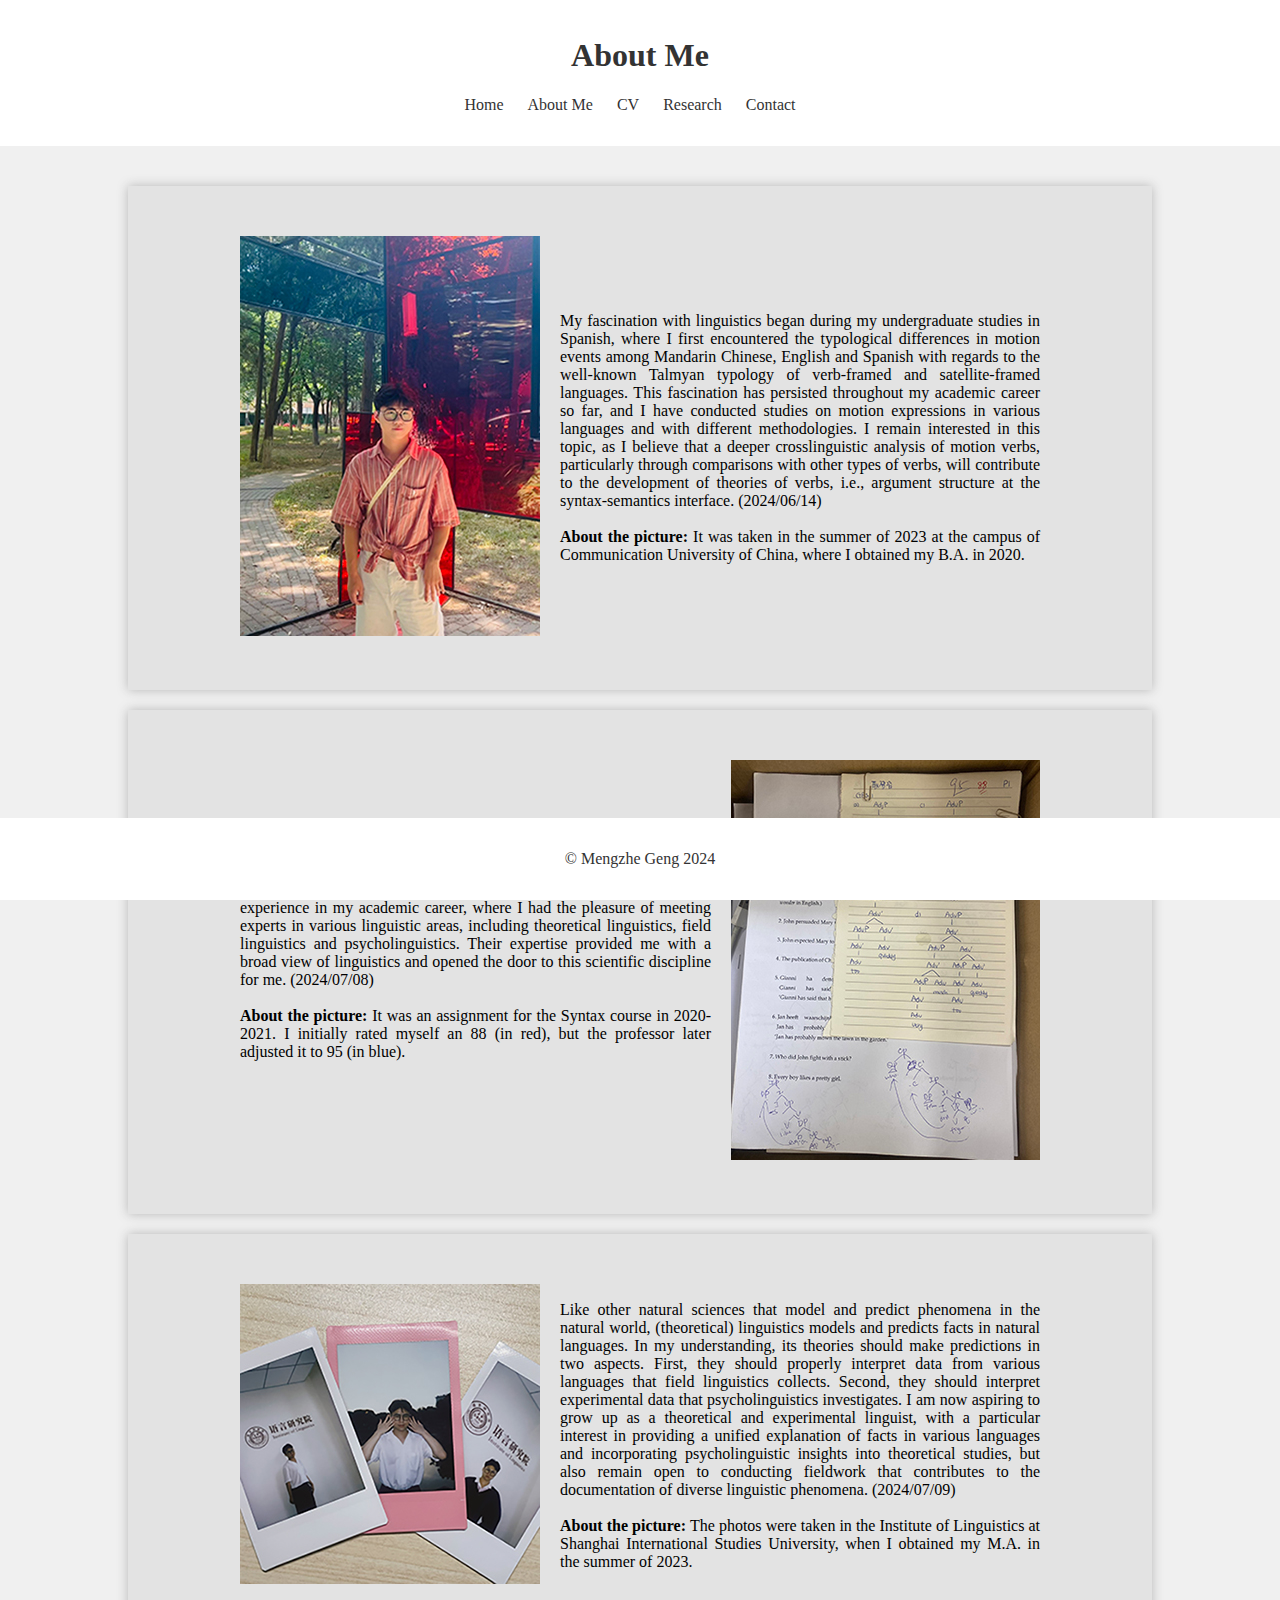
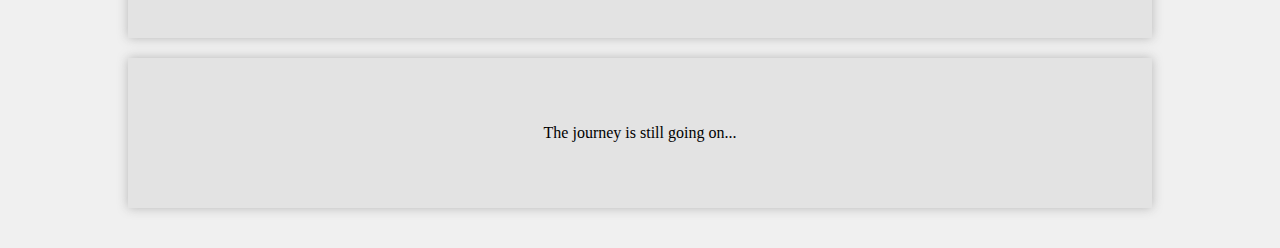
==== About Me.html @ 900a326f "Add files via upload" ====
<!DOCTYPE html>
<html lang="en">
<head>
    <meta charset="UTF-8">
    <meta name="viewport" content="width=device-width, initial-scale=1.0">
    <title>Mengzhe Geng - About Me</title>
    <link rel="stylesheet" href="About Me.css">
</head>
<body>
    <header>
        <h1>About Me</h1>
        <nav>
            <ul>
                <li><a href="index.html">Home</a></li>
                <li><a href="About Me.html">About Me</a></li>
                <li><a href="CV.html">CV</a></li>
                <li><a href="academic.html">Research</a></li>
                <li><a href="contact.html">Contact</a></li>
            </ul>
        </nav>
    </header>
    <main>
        <section id="hero">
            <div class="hero-content">
                <div class="hero-text">
                    <p>My fascination with linguistics began during my undergraduate studies in Spanish, 
                        where I first encountered the typological differences in motion events among Mandarin Chinese, 
                        English and Spanish with regards to the well-known Talmyan typology of verb-framed and satellite-framed 
                        languages. This fascination has persisted throughout my academic career so far, and I have conducted studies on
                        motion expressions in various languages and with different methodologies. I remain interested in 
                        this topic, as I believe that a deeper crosslinguistic analysis of motion verbs, particularly through comparisons with other types of verbs, will contribute
                        to the development of theories of verbs, i.e., argument structure at the syntax-semantics interface. (2024/06/14)
                        <br><br>
                        <b>About the picture: </b>It was taken in the summer of 2023 at the campus of Communication University of China, where I obtained my B.A. in 2020.
                    </p>
                </div>
                    <div class="profile-image">
                    <img src="About Me 4.jpg" alt="Mengzhe Geng">
                    
                    </div>
            </div>
        </section>
        <section id="hero">
            <div class="hero-content">
                <div class="profile-image">
                    <img src="About Me 3.jpg" alt="Mengzhe Geng">
                </div>
                <div class="hero-text">
                <p>My four years at Shanghai International Studies University (three as a master's student and one as a RA and TA)
                    have been a precious experience in my academic career, where I had the pleasure of meeting experts in various linguistic areas, including
                    theoretical linguistics, field linguistics and psycholinguistics. Their expertise provided me with a broad view of linguistics
                    and opened the door to this scientific discipline for me. (2024/07/08)
                    <br><br>
                    <b>About the picture: </b>It was an assignment for the Syntax course in 2020-2021. 
                    I initially rated myself an 88 (in red), but the professor later adjusted it to 95 (in blue).
                </p>
                </div>
            </div>
        </section>
        <section id="hero">
            <div class="hero-content">
                <div class="hero-text">
                    <p>Like other natural sciences that model and predict phenomena in the natural world, 
                        (theoretical) linguistics models and predicts facts in natural languages. 
                        In my understanding, its theories should make predictions in two aspects. 
                        First, they should properly interpret data from various languages that field linguistics collects. 
                        Second, they should interpret experimental data that psycholinguistics investigates. 
                        I am now aspiring to grow up as a theoretical and experimental linguist, 
                        with a particular interest in providing a unified explanation of facts in various languages 
                        and incorporating psycholinguistic insights into theoretical studies,
                        but also remain open to conducting fieldwork that contributes to the documentation
                         of diverse linguistic phenomena. (2024/07/09)
                    <br><br>
                    <b>About the picture: </b>The photos were taken in the Institute of Linguistics 
                    at Shanghai International Studies University, when I obtained my M.A. in the summer of 2023.
                    </p>
                </div>
                <div class="profile-image">
                <img src="About Me 5.jpg" alt="Mengzhe Geng">
                </div>
        </div>
        </section>
        <section id="hero">
            <div class="hero-content">
                <div class="hero-text">
                    <p class="q">The journey is still going on...
                    </p>
                </div>
            </div>
        </section>
    </main>
    <footer>
        <p>&copy; Mengzhe Geng 2024 </p>
    </footer>
    <script src="script.js"></script>
</body>
</html>
---- About Me.css ----
body {
    font-family: Georgia, serif;
    margin: 0;
    padding: 0;
    background-color: #f0f0f0;
}
header {
    background: #ffffff;
    color: #333;
    padding: 1rem 0;
    text-align: center;
}
nav ul {
    list-style: none;
    padding: 0;
}
nav ul li {
    display: inline;
    margin-right: 20px;
}
nav ul li a {
    color: #333;
    text-decoration: none;
}
main {
    width: 80%;
    margin: auto;
    padding: 20px;
}
section {
    background: #e0e0e0;
    margin: 20px 0;
    padding: 20px;
    box-shadow: 0 0 10px rgba(169,169,169,0.8);
}
footer {
    text-align: center;
    padding: 1rem 0;
    background: #ffffff;
    color: #333;
    position: fixed;
    width: 100%;
    bottom: 0;
}

#hero {
    background-color: rgba(224, 224, 224, 0.8);
    padding: 50px 0;
}

p {
    font-family: Corbel, serif;
}

.q {
    font-family: Corbel, serif;
    text-align: center;
}

.hero-content {
    max-width: 800px;
    margin: auto;
    display: flex;
    flex-direction: row-reverse; /* Place the image on the left */
    justify-content: space-between;
    align-items: center;
    gap: 20px; /* Add space between the text and image */
}

.hero-text {
    flex: 1; /* Take up remaining space */
    text-align: justify; /* Align text both left and right */
}

.hero-image {
    flex: 1; /* Take up remaining space */
    text-align: left; /* Align content to the left */
}

.hero-image img {
    max-width: 100%; /* Ensure the image scales down if it's too large */
    height: auto; /* Maintain aspect ratio */
    border-radius: 50%; /* Optional: Rounded corners */
    box-shadow: 0 0 10px rgba(169, 169, 169, 0.8); /* Optional: Add a shadow effect */
}

@media (max-width: 600px) {
    .hero-content {
        flex-direction: column-reverse; /* Stack the content vertically on smaller screens */
        text-align: center; /* Center-align text for better readability on small screens */
    }
    .hero-image, .hero-text {
        flex: none; /* Reset flex property */
    }
    .hero-image img {
        margin-bottom: 20px; /* Add spacing between image and text */
    }
}
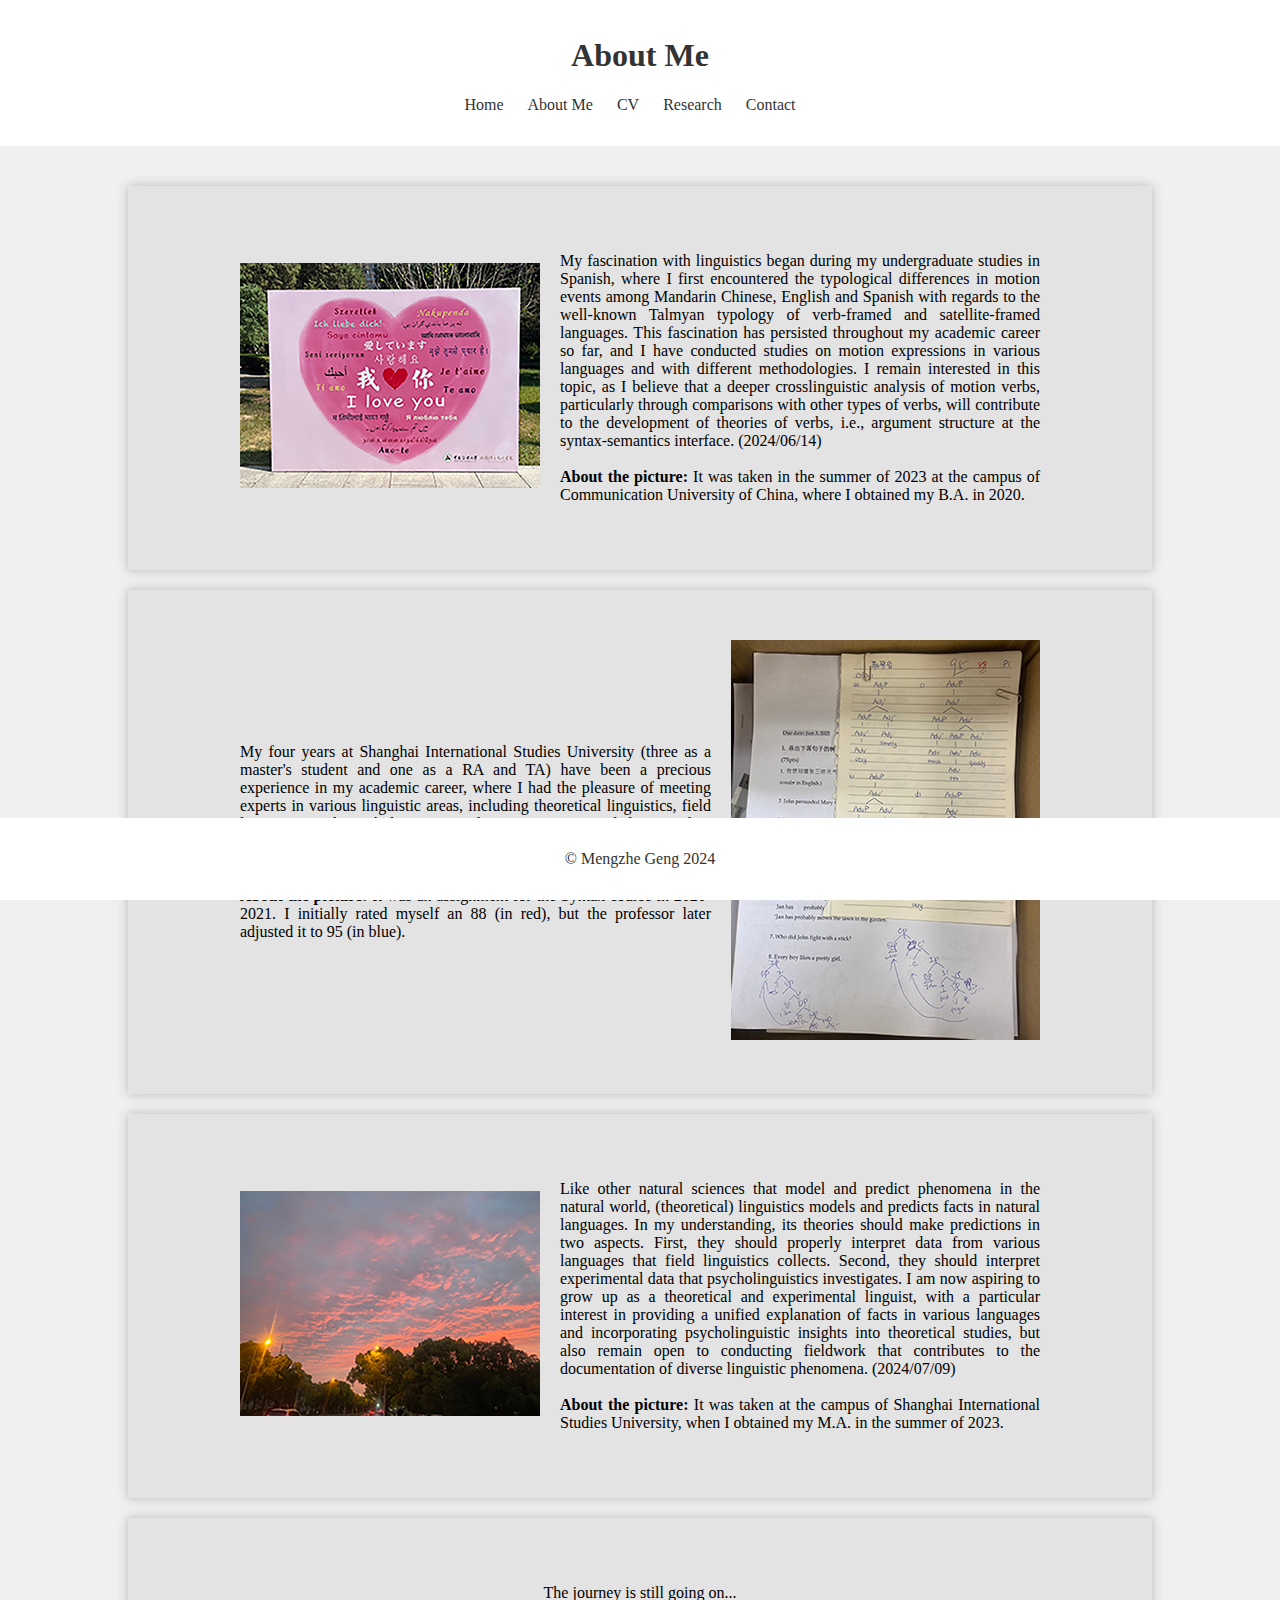
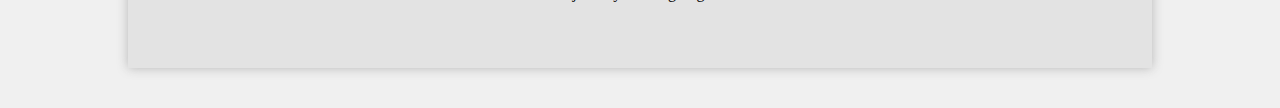
==== commit feb3feba: "Update About Me.html" ====
--- a/About Me.html
+++ b/About Me.html
@@ -35,7 +35,7 @@
                     </p>
                 </div>
                     <div class="profile-image">
-                    <img src="About Me 4.jpg" alt="Mengzhe Geng">
+                    <img src="About Me 6.jpg" alt="Mengzhe Geng">
                     
                     </div>
             </div>
@@ -71,12 +71,12 @@
                         but also remain open to conducting fieldwork that contributes to the documentation
                          of diverse linguistic phenomena. (2024/07/09)
                     <br><br>
-                    <b>About the picture: </b>The photos were taken in the Institute of Linguistics 
-                    at Shanghai International Studies University, when I obtained my M.A. in the summer of 2023.
+                    <b>About the picture: </b>It was taken at the campus of 
+                    Shanghai International Studies University, when I obtained my M.A. in the summer of 2023.
                     </p>
                 </div>
                 <div class="profile-image">
-                <img src="About Me 5.jpg" alt="Mengzhe Geng">
+                <img src="About Me 7.jpg" alt="Mengzhe Geng">
                 </div>
         </div>
         </section>
@@ -94,4 +94,4 @@
     </footer>
     <script src="script.js"></script>
 </body>
-</html>+</html>
